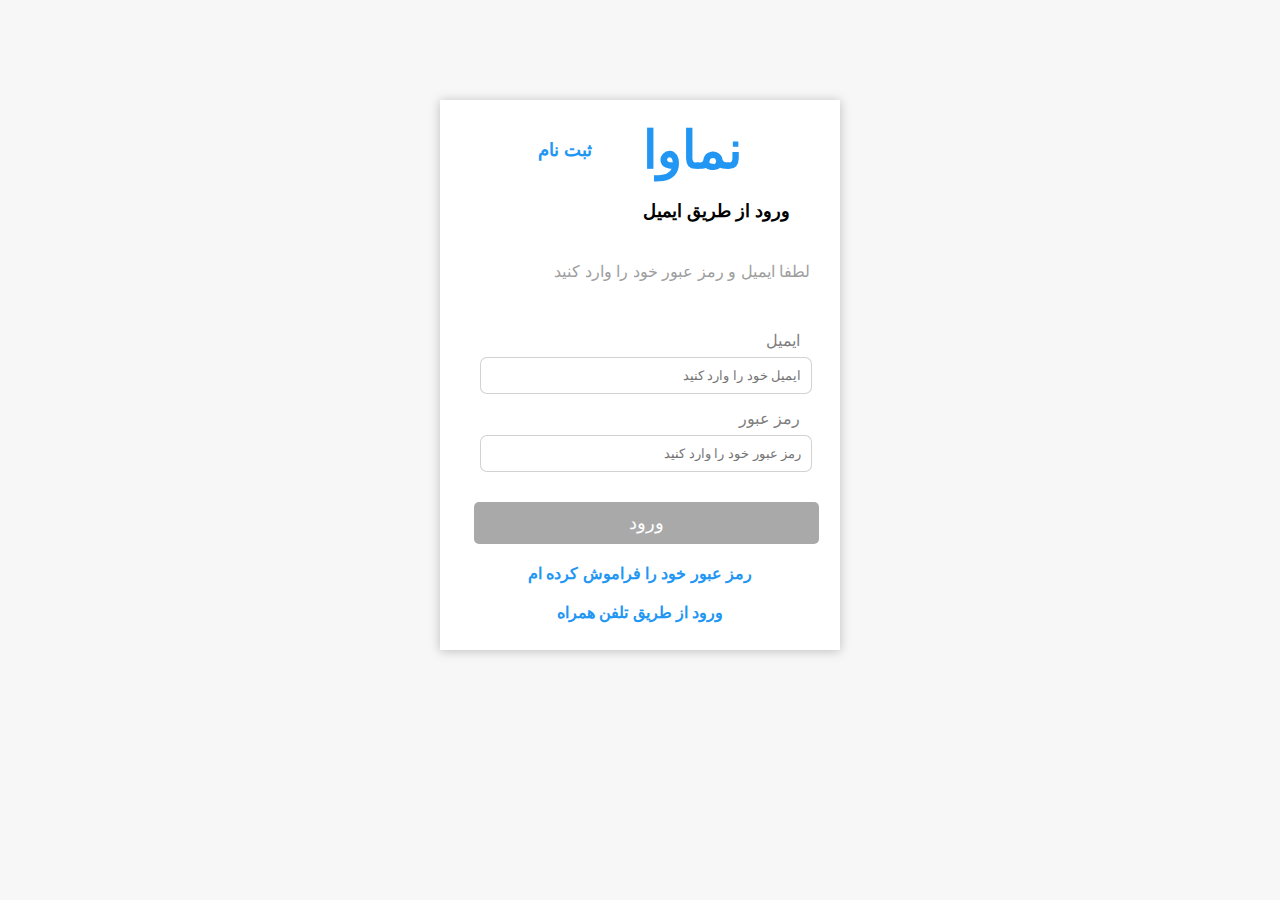
==== Email.html @ 575d440c "make email for login" ====
<!DOCTYPE html>
<html lang="en">
<head>
    <meta charset="UTF-8">
    <meta http-equiv="X-UA-Compatible" content="IE=edge">
    <meta name="viewport" content="width=device-width, initial-scale=1.0">
    <link rel="stylesheet" href="./Email.css">
    <link rel="stylesheet" href="https://cdnjs.cloudflare.com/ajax/libs/font-awesome/6.5.1/css/all.min.css" integrity="sha512-DTOQO9RWCH3ppGqcWaEA1BIZOC6xxalwEsw9c2QQeAIftl+Vegovlnee1c9QX4TctnWMn13TZye+giMm8e2LwA==" crossorigin="anonymous" referrerpolicy="no-referrer" />
    <title>namavaEmail</title>
</head>
<body>
    <div class="containernamava">
        <div class="textlogin">
            <a href="./signup.html">
        <p class="signtxt">ثبت نام</p>
        </a>
       <p class="namavatxt">نماوا</p>
        </div>

        <div class="mobiletxt">
            <i class="mobile fa-regular fa-envelope"></i>

            <p class="hamrahtxt">ورود از طریق ایمیل</p>
        </div>
            <p class="textobject">لطفا ایمیل و رمز عبور خود را وارد کنید</p>
          

           <form class="cardinput">

                 <div class="hamrah">
                    <p class="shomare">ایمیل</p>
                <input id="email" placeholder="ایمیل خود را وارد کنید" class="inputt" type="email" >
               </div>

               
               
            </form>

             <form class="cardinput2">

                 <div class="hamrah">
                    <p class="shomare">رمز عبور</p>
                    <div class="">
                        <input placeholder="رمز عبور خود را وارد کنید" id="password" class="inputt" type="password">
                       </div>

                   <p class="error" id="erortext"></p>
               
            </form>
            <div class="btn">
           <input onclick="showMasseg()" class="btnwrood" type="button" value="ورود">
        
        </div>

            <div class="forgot">
                <p class="forgotpass">رمز عبور خود را فراموش کرده ام</p>
                 <a href="./login.html">
                <p class="email">ورود از طریق تلفن همراه</p>
                </a>
            </div>

    </div>
</body>
</html>

<script src="./Email.js"></script>
---- Email.css ----
*{
    padding: 0px;
    margin: 0px;
}
body{
    background-color: rgba(224, 222, 222, 0.247);
   display: flex;
   justify-content: center;
   align-items: center;
   margin-top: 100px;
}

.containernamava{
    width: 400px;
    height:550px;
    background-color: white;
    box-shadow: 0px 1px 10px 0px rgba(128, 128, 128, 0.477);
}

.namavatxt{
    font-size: 52px;
    color: #2196F3;
    text-align: center;
    font-weight: bold;
    font-family:'Gill Sans', 'Gill Sans MT', Calibri, 'Trebuchet MS', sans-serif;
}

.textlogin{
    display: flex;
    justify-content: center;
     align-items: center;
     gap: 50px;
     margin-top: 20px;
}

a{
    text-decoration: none;
}

.signtxt{
   font-size: 18px; 
   font-family: 'Gill Sans', 'Gill Sans MT', Calibri, 'Trebuchet MS', sans-serif;
   color: #2196F3;
   font-weight: bold;
   cursor: pointer;
}

.mobile{
    font-size: 20px;
    color: #2196F3;
}

.mobiletxt{
    display: flex;
    justify-content: right;
    margin-right: 30px;
    margin-top: 20px;
    flex-direction: row-reverse;
    gap: 20px;
}


.hamrahtxt{
    font-size: 18px;
    font-weight: bold;
    font-family: 'Gill Sans', 'Gill Sans MT', Calibri, 'Trebuchet MS', sans-serif;
}


.textobject{
    margin-top: 40px;
    display: flex;
    justify-content: right;
    margin-right: 30px;
    font-size: 16px;
    font-family: 'Gill Sans', 'Gill Sans MT', Calibri, 'Trebuchet MS', sans-serif;
    color: #9E9E9E;
}

.cardinput{
display: flex;
justify-content: center;
margin-top: 50px;
 
}

.inputt{
    text-align: right;
    width: 97%;
    padding: 10px;
    border: none;
    border:1px solid #8080805b;
    border-radius: 7px
    
}



.shomare{
    display: flex;
    justify-content: right;
    color: gray;
    margin-bottom: 7px;
}


.hamrah{
width: 80%;
}


.cardinput2{
    display: flex;
    justify-content: center;
    margin-top: 15px;
     
    }

  .btn{
    display: flex;
    justify-content: center;
    margin-top: 30px;
    
  
  }

 .error{
    margin-top: 5px;
    font-family: 'Gill Sans', 'Gill Sans MT', Calibri, 'Trebuchet MS', sans-serif;
    text-align: right;
 }

    .btnwrood{
        display: flex;
        justify-content: center;
        padding: 10px 155px;
        margin-left: 13px;
        border-radius: 5px;
        border: none;
        cursor: pointer;
        font-size: 18px;
        font-family: 'Gill Sans', 'Gill Sans MT', Calibri, 'Trebuchet MS', sans-serif;
        background-color: rgba(128, 128, 128, 0.677);
        color: #ffffff;
    }

    .btnwrood:hover{
        background-color: #2196F3;
        color: white;
        transition-duration: 0.3s;
    }


    .forgot{
        display: flex;
        flex-direction: column;
        text-align: center;
        margin: 20px;
        font-family: 'Gill Sans', 'Gill Sans MT', Calibri, 'Trebuchet MS', sans-serif;

    }

    .forgotpass{
        color: #2196F3;
        font-weight: bold;
        cursor: pointer;
    }
    .email{
        margin-top: 20px;
        color: #2196F3;
        font-weight: bold;
        cursor: pointer;
    }
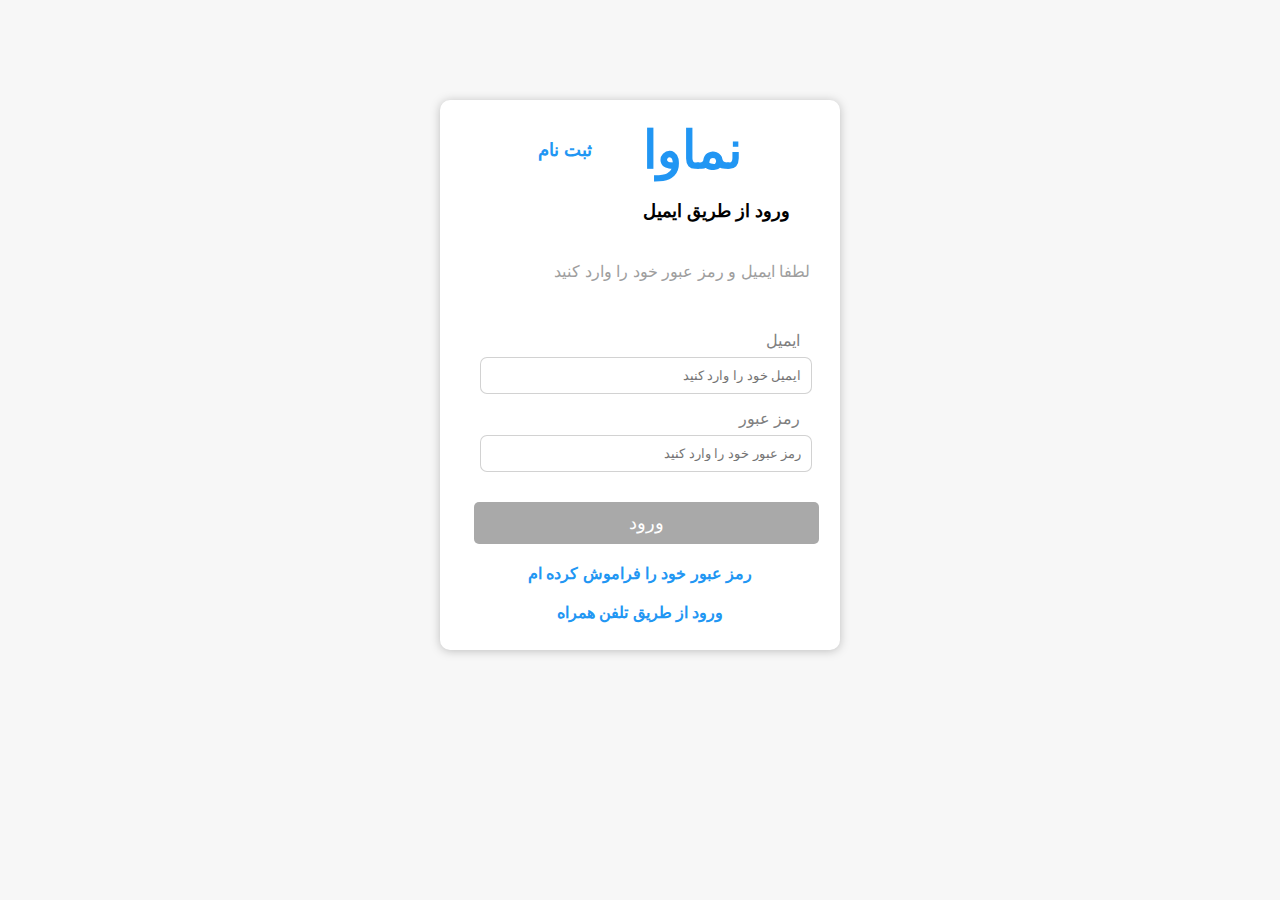
==== commit 41949ad6: "make a forgot pass word" ====
--- a/Email.html
+++ b/Email.html
@@ -53,7 +53,9 @@
         </div>
 
             <div class="forgot">
+                <a href="./forgotpass.html">
                 <p class="forgotpass">رمز عبور خود را فراموش کرده ام</p>
+                 </a>
                  <a href="./login.html">
                 <p class="email">ورود از طریق تلفن همراه</p>
                 </a>
--- a/Email.css
+++ b/Email.css
@@ -15,6 +15,7 @@
     height:550px;
     background-color: white;
     box-shadow: 0px 1px 10px 0px rgba(128, 128, 128, 0.477);
+    border-radius: 10px;
 }
 
 .namavatxt{
@@ -142,12 +143,13 @@
         font-family: 'Gill Sans', 'Gill Sans MT', Calibri, 'Trebuchet MS', sans-serif;
         background-color: rgba(128, 128, 128, 0.677);
         color: #ffffff;
+        transition-duration: 1s;
     }
 
     .btnwrood:hover{
         background-color: #2196F3;
         color: white;
-        transition-duration: 0.3s;
+        
     }
 
 
